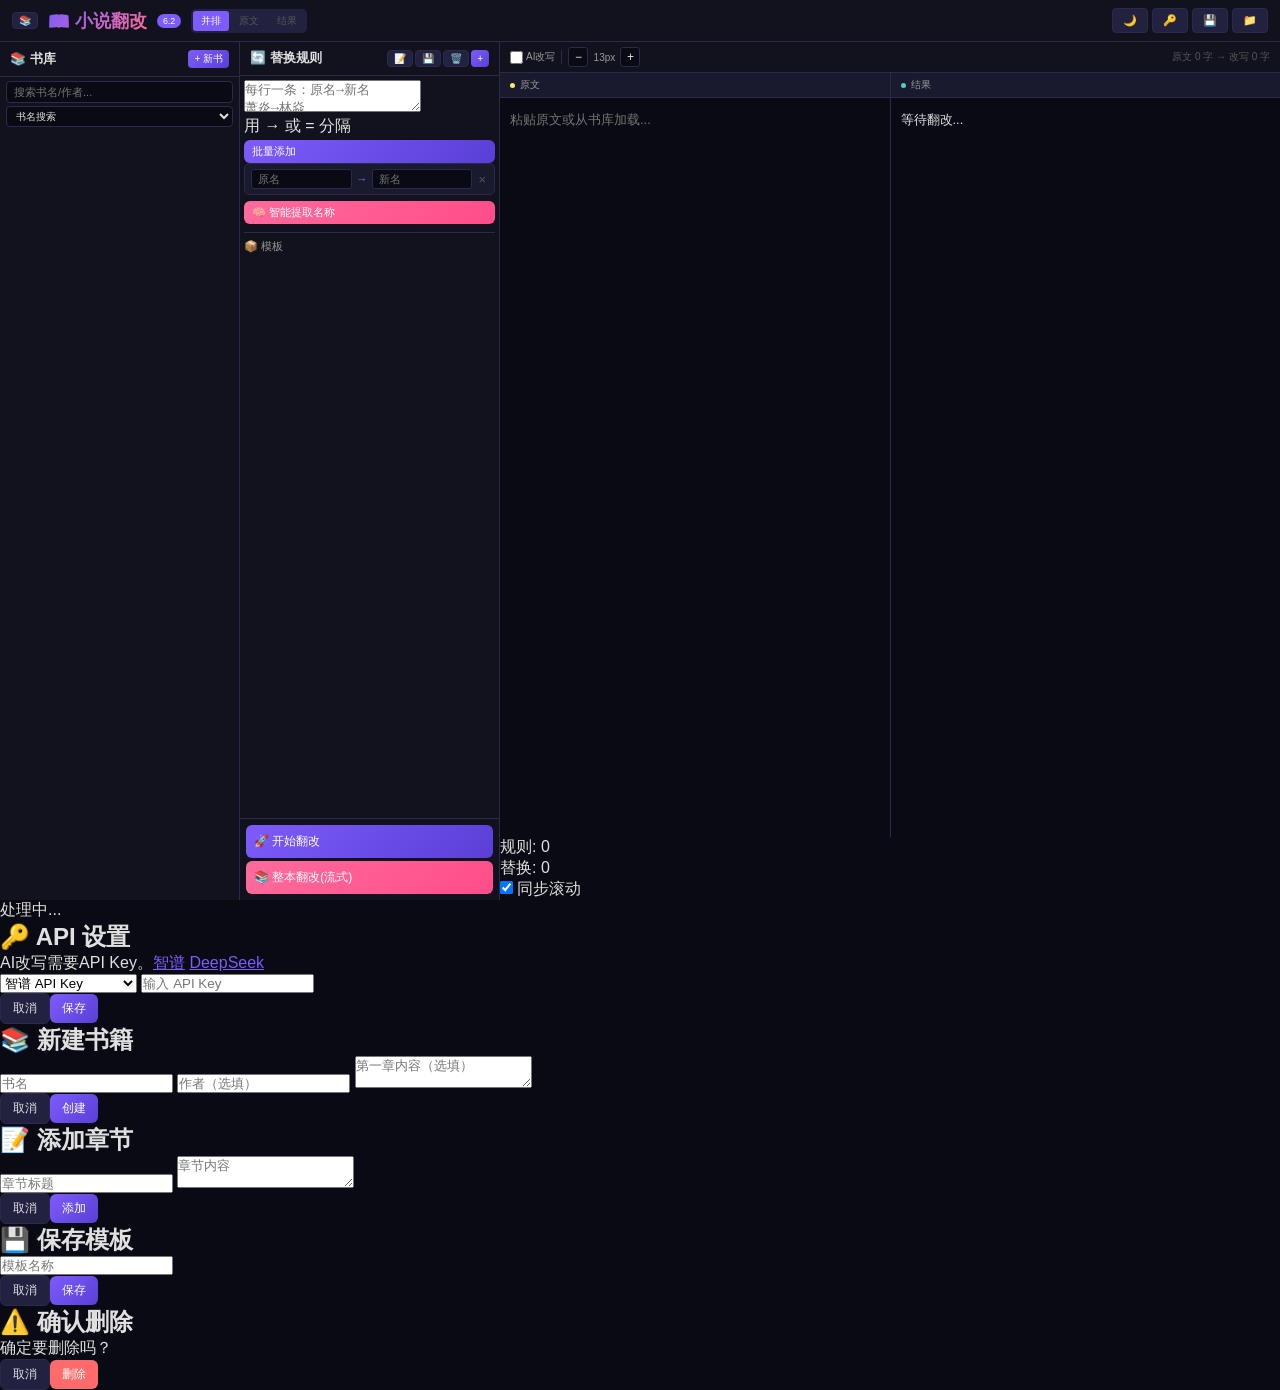
==== static/index.html @ 4bc94f91 "Update static/index.html v6.2.2" ====
<!DOCTYPE html>
<html lang="zh-CN">
<head>
<meta charset="UTF-8">
<meta name="viewport" content="width=device-width, initial-scale=1.0">
<meta name="theme-color" content="#0a0a14">
<meta name="description" content="小说翻改工具：AI驱动的小说文本改写平台，支持名称批量替换、句式改写、智能提取专有名词、对照预览，书库管理。">
<meta name="keywords" content="小说翻改,AI改写,文本改写,名称替换,句式改写,书库管理">
<meta property="og:title" content="小说翻改工具">
<meta property="og:description" content="AI驱动的小说文本改写平台，支持名称替换、句式改写、对照预览">
<meta property="og:image" content="https://novel-rewriter.onrender.com/static/og-image.png">
<link rel="icon" href="data:image/svg+xml,<svg xmlns='http://www.w3.org/2000/svg' viewBox='0 0 100 100'><text y='.9em' font-size='90'>📖</text></svg>">
<title>小说翻改工具 v6.2.2</title>
<link rel="manifest" href="/static/manifest.json">
<link rel="stylesheet" href="/static/css/style.css">
</head>
<body>
<div class="app">
  <div class="topbar">
    <button class="btn btn-g btn-xs" data-action="togglePanel" data-args="'panelL'" title="书库">📚</button>
    <h1>📖 小说翻改</h1><span class="ver" id="verBadge">...</span>
    <div class="view-modes">
      <button class="vm on" data-action="setViewMode" data-args="'both'" id="vmBoth">并排</button>
      <button class="vm" data-action="setViewMode" data-args="'orig'" id="vmOrig">原文</button>
      <button class="vm" data-action="setViewMode" data-args="'result'" id="vmResult">结果</button>
    </div>
    <div class="topbar-right">
      <button class="btn btn-g btn-xs" data-action="toggleTheme" id="themeBtn" title="主题">🌙</button>
      <button class="btn btn-g btn-xs" data-action="showModal" data-args="'apiModal'" title="API设置">🔑</button>
      <button class="btn btn-g btn-xs" data-action="downloadResult" title="下载">💾</button>
      <button class="btn btn-g btn-xs" data-action="importFile" title="导入文件">📁</button>
      <input type="file" id="fileInput" accept=".txt,.md,.text" style="display:none" onchange="handleFile(event)">
    </div>
  </div>

  <div class="main">
    <!-- 左栏 书库 -->
    <div class="panel-l" id="panelL">
      <div class="ph"><h2>📚 书库</h2><button class="btn btn-p btn-xs" data-action="showModal" data-args="'addBookModal'">+ 新书</button></div>
      <div class="book-search">
        <input id="bookSearch" placeholder="搜索书名/作者..." oninput="handleSearch()">
        <select id="searchScope" onchange="handleSearch()">
          <option value="title">书名搜索</option>
          <option value="content">内容搜索</option>
        </select>
      </div>
      <div class="pb" id="bookList"></div>
    </div>

    <!-- 中栏 规则 -->
    <div class="panel-m" id="panelM">
      <div class="ph">
        <h2>🔄 替换规则</h2>
        <div style="display:flex;gap:2px">
          <button class="btn btn-g btn-xs" data-action="toggleBatch" title="批量">📝</button>
          <button class="btn btn-g btn-xs" data-action="showModal" data-args="'saveTpModal'" title="模板">💾</button>
          <button class="btn btn-g btn-xs" data-action="clearRules" title="清空">🗑️</button>
          <button class="btn btn-p btn-xs" data-action="addRule">+</button>
        </div>
      </div>
      <div class="pb">
        <div class="batch-area" id="batchArea">
          <textarea id="batchInput" placeholder="每行一条：原名→新名&#10;萧炎→林焱&#10;药老→魂老"></textarea>
          <p>用 → 或 = 分隔</p>
          <button class="btn btn-p btn-sm" data-action="parseBatch" style="width:100%;margin-top:3px">批量添加</button>
        </div>
        <div id="rulesBox"></div>
        <div style="margin-top:6px">
          <button class="btn btn-a btn-sm" data-action="extractNames" style="width:100%">🧠 智能提取名称</button>
        </div>
        <div class="ep" id="extPanel">
          <h3>提取结果（点击添加）</h3>
          <div id="extResults"></div>
        </div>
        <div style="margin-top:8px;padding-top:6px;border-top:1px solid var(--bd)">
          <div style="font-size:.7em;color:var(--tx2);margin-bottom:3px">📦 模板</div>
          <div id="tpList"></div>
        </div>
      </div>
      <div style="padding:6px;border-top:1px solid var(--bd)">
        <button class="btn btn-p" data-action="doRewrite" id="rewriteBtn" style="width:100%;padding:8px;font-size:12px">🚀 开始翻改</button>
        <button class="btn btn-a" data-action="rewriteBookStream" id="rewriteBookBtn" style="width:100%;padding:8px;font-size:12px;margin-top:3px">📚 整本翻改(流式)</button>
        <div id="bookRewriteProgress" style="display:none;margin-top:4px">
          <div style="background:var(--sf2);border-radius:4px;overflow:hidden;height:16px;position:relative">
            <div id="brProgress" style="background:linear-gradient(90deg,var(--pm),var(--ac));height:100%;width:0;transition:width .3s"></div>
            <span id="brProgressText" style="position:absolute;inset:0;display:flex;align-items:center;justify-content:center;font-size:9px;color:#fff">0%</span>
          </div>
          <div id="brStatus" style="font-size:9px;color:var(--tx3);text-align:center;margin-top:2px"></div>
        </div>
      </div>
    </div>

    <!-- 右栏 编辑器 -->
    <div class="panel-r">
      <div class="toolbar">
        <label><input type="checkbox" id="useAi" onchange="toggleAi()"> AI改写</label>
        <div class="sep" id="aiSep" style="display:none"></div>
        <label id="aiPrvLbl" style="display:none">后端 <select id="aiProvider"><option value="zhipu">智谱</option><option value="deepseek">DeepSeek</option><option value="openai">OpenAI</option></select></label>
        <label id="aiLvLbl" style="display:none">强度 <select id="aiLv"><option value="light">轻微</option><option value="medium" selected>中等</option><option value="heavy">大幅</option></select></label>
        <div class="sep"></div>
        <div class="font-ctrl">
          <button class="font-btn" data-action="changeFontSize" data-args="-1" title="减小字体">−</button>
          <span id="fontSizeVal" style="font-size:10px;color:var(--tx2);min-width:28px;text-align:center">13px</span>
          <button class="font-btn" data-action="changeFontSize" data-args="1" title="增大字体">+</button>
        </div>
        <div class="counter">原文 <span id="cntO">0</span> 字 → 改写 <span id="cntR">0</span> 字</div>
      </div>
      <div class="cmp" id="cmpContainer">
        <div class="cmp-p" id="cmpOrig">
          <div class="cmp-h">
            <div class="dot" style="background:var(--wn)"></div>
            <span id="origTitle">原文</span>
            <button class="cmp-btn copy-btn" data-action="copyText" data-args="'origText'">📋 复制</button>
            <button class="cmp-btn save-ch-btn" id="saveChBtn" data-action="saveChapterContent" style="display:none;right:60px" title="保存到章节">💾 保存</button>
          </div>
          <div class="cmp-b" id="origScroll"><textarea class="ed" id="origText" placeholder="粘贴原文或从书库加载..." oninput="updateCnt();saveDraft()"></textarea></div>
        </div>
        <div class="cmp-p" id="cmpResult">
          <div class="cmp-h">
            <div class="dot" style="background:var(--ok)"></div>
            <span id="repInfo">结果</span>
            <button class="cmp-btn apply-btn ok" id="applyBtn" data-action="applyResultToChapter" style="display:none" title="应用到章节">✅ 应用</button>
            <button class="cmp-btn copy-btn" data-action="copyResult">📋 复制</button>
          </div>
          <div class="cmp-b" id="resultScroll"><div class="result" id="resultText">等待翻改...</div></div>
        </div>
      </div>
      <div class="sbar">
        <div>规则: <span class="v" id="sRules">0</span></div>
        <div>替换: <span class="v" id="sReps">0</span></div>
        <div id="sAi" style="display:none">AI: <span class="v">开启</span></div>
        <label style="margin-left:auto"><input type="checkbox" id="syncScrollCb" checked onchange="toggleSyncScroll()"> 同步滚动</label>
      </div>
    </div>
  </div>
</div>

<!-- Loading -->
<div class="ld-bg" id="ldBg"><div class="spin"></div><div class="ld-text" id="ldText">处理中...</div></div>

<!-- API Key -->
<div class="modal-bg" id="apiModal">
  <div class="modal">
    <h2>🔑 API 设置</h2>
    <p>AI改写需要API Key。<a href="https://open.bigmodel.cn" target="_blank" style="color:var(--pm)">智谱</a> <a href="https://platform.deepseek.com" target="_blank" style="color:var(--pm)">DeepSeek</a></p>
    <select id="apiKeyProvider" onchange="loadApiKey()">
      <option value="zhipu">智谱 API Key</option>
      <option value="deepseek">DeepSeek API Key</option>
      <option value="openai">OpenAI API Key</option>
    </select>
    <input type="text" id="apiKeyIn" placeholder="输入 API Key">
    <div class="modal-act"><button class="btn btn-g" data-action="hideModal" data-args="'apiModal'">取消</button><button class="btn btn-p" data-action="saveApiKey">保存</button></div>
  </div>
</div>

<!-- 新建书籍 -->
<div class="modal-bg" id="addBookModal">
  <div class="modal">
    <h2>📚 新建书籍</h2>
    <input type="text" id="newBookTitle" placeholder="书名">
    <input type="text" id="newBookAuthor" placeholder="作者（选填）">
    <textarea id="newBookContent" placeholder="第一章内容（选填）"></textarea>
    <div class="modal-act"><button class="btn btn-g" data-action="hideModal" data-args="'addBookModal'">取消</button><button class="btn btn-p" data-action="createBook">创建</button></div>
  </div>
</div>

<!-- 添加章节 -->
<div class="modal-bg" id="addChModal">
  <div class="modal">
    <h2>📝 添加章节</h2>
    <input type="text" id="newChTitle" placeholder="章节标题">
    <textarea id="newChContent" placeholder="章节内容"></textarea>
    <div class="modal-act"><button class="btn btn-g" data-action="hideModal" data-args="'addChModal'">取消</button><button class="btn btn-p" data-action="addChapter">添加</button></div>
  </div>
</div>

<!-- 保存模板 -->
<div class="modal-bg" id="saveTpModal">
  <div class="modal">
    <h2>💾 保存模板</h2>
    <input type="text" id="tpName" placeholder="模板名称">
    <div class="modal-act"><button class="btn btn-g" data-action="hideModal" data-args="'saveTpModal'">取消</button><button class="btn btn-p" data-action="saveTemplate">保存</button></div>
  </div>
</div>

<!-- 确认删除 -->
<div class="modal-bg" id="confirmModal">
  <div class="modal">
    <h2>⚠️ 确认删除</h2>
    <p id="confirmText">确定要删除吗？</p>
    <div class="modal-act"><button class="btn btn-g" data-action="hideModal" data-args="'confirmModal'">取消</button><button class="btn btn-d" id="confirmBtn">删除</button></div>
  </div>
</div>

<!-- Toast -->
<div class="toast" id="toast"></div>

<script src="/static/js/app.js"></script>
</body>
</html>
---- static/css/style.css ----
/* Novel Rewriter v6.2 - Dark Theme */
*{margin:0;padding:0;box-sizing:border-box}
:root{
  --bg:#0a0a14;--sf:#12121e;--sf2:#1a1a2e;--sf3:#222240;--bd:#2a2a4a;
  --tx:#e0e0e0;--tx2:#999;--tx3:#555;
  --pm:#7c5cfc;--pm2:#5a3fd6;--pmbg:rgba(124,92,252,.1);
  --ac:#ff6b9d;--ok:#4ecdc4;--wn:#ffe66d;--dg:#ff6b6b}
.light{
  --bg:#f5f5fa;--sf:#fff;--sf2:#f0f0f5;--sf3:#e5e5ef;--bd:#d0d0da;
  --tx:#1a1a2e;--tx2:#666;--tx3:#999}
body{font-family:'Microsoft YaHei','PingFang SC',sans-serif;background:var(--bg);color:var(--tx);height:100vh;overflow:hidden;transition:background .3s,color .3s}
.app{display:flex;flex-direction:column;height:100vh}

/* 顶栏 */
.topbar{background:var(--sf);border-bottom:1px solid var(--bd);padding:8px 12px;display:flex;align-items:center;gap:10px;flex-shrink:0}
.topbar h1{font-size:1.1em;background:linear-gradient(135deg,var(--pm),var(--ac));-webkit-background-clip:text;-webkit-text-fill-color:transparent}
.topbar .ver{font-size:.55em;padding:2px 6px;background:var(--pm);border-radius:10px;color:#fff}
.topbar-right{margin-left:auto;display:flex;gap:4px;align-items:center}
.topbar-right .btn{padding:5px 10px;font-size:11px}

/* 对比模式切换 */
.view-modes{display:flex;gap:2px;background:var(--sf3);border-radius:5px;padding:2px}
.view-modes .vm{padding:3px 8px;border:none;background:none;color:var(--tx3);font-size:10px;cursor:pointer;border-radius:3px;transition:all .15s}
.view-modes .vm.on{background:var(--pm);color:#fff}

/* 通用按钮 */
.btn{padding:6px 12px;border:none;border-radius:6px;font-size:12px;cursor:pointer;transition:all .15s;font-weight:500;display:inline-flex;align-items:center;gap:4px;white-space:nowrap}
.btn:active{transform:scale(.97)}
.btn-p{background:linear-gradient(135deg,var(--pm),var(--pm2));color:#fff}
.btn-p:hover{box-shadow:0 3px 10px rgba(124,92,252,.4)}
.btn-g{background:var(--sf3);color:var(--tx);border:1px solid var(--bd)}
.btn-g:hover{background:var(--bd)}
.btn-a{background:linear-gradient(135deg,var(--ac),#ff4d8a);color:#fff}
.btn-ok{background:var(--ok);color:var(--bg)}
.btn-d{background:var(--dg);color:#fff}
.btn-sm{padding:4px 8px;font-size:11px}
.btn-xs{padding:2px 6px;font-size:10px;border-radius:4px}
.btn:disabled{opacity:.4;cursor:not-allowed;transform:none!important}

/* 三栏 */
.main{flex:1;display:flex;overflow:hidden}

/* 左栏 书库 */
.panel-l{width:240px;background:var(--sf);border-right:1px solid var(--bd);display:flex;flex-direction:column;flex-shrink:0;transition:width .3s}
.panel-l.hide{width:0;overflow:hidden;border:none}
.ph{padding:8px 10px;border-bottom:1px solid var(--bd);display:flex;align-items:center;justify-content:space-between}
.ph h2{font-size:.8em}
.pb{flex:1;overflow-y:auto;padding:4px}

.book-search{padding:4px 6px}
.book-search input{width:100%;background:var(--bg);border:1px solid var(--bd);border-radius:4px;padding:4px 7px;color:var(--tx);font-size:11px}
.book-search input:focus{outline:none;border-color:var(--pm)}
.book-search select{width:100%;background:var(--bg);border:1px solid var(--bd);border-radius:4px;padding:3px 5px;color:var(--tx);font-size:10px;margin-top:3px}

.bk{padding:6px 8px;border-radius:5px;cursor:pointer;margin-bottom:1px;transition:background .12s;display:flex;align-items:center;gap:6px}
.bk:hover{background:var(--sf3)}
.bk.on{background:var(--pmbg);border-left:3px solid var(--pm)}
.bk .bi{font-size:1em}
.bk .bn{flex:1;min-width:0;font-size:11px;font-weight:500;white-space:nowrap;overflow:hidden;text-overflow:ellipsis}
.bk .bm{font-size:9px;color:var(--tx3)}
.bk .bx{opacity:0;color:var(--tx3);cursor:pointer;font-size:13px;padding:0 3px;flex-shrink:0}
.bk:hover .bx{opacity:1}
.bk .bx:hover{color:var(--dg)}

.ch{padding:4px 8px 4px 32px;border-radius:3px;cursor:pointer;font-size:10px;color:var(--tx2);transition:all .12s;margin-bottom:1px;display:flex;align-items:center;justify-content:space-between}
.ch:hover{background:var(--sf3);color:var(--tx)}
.ch.on{color:var(--pm);background:var(--pmbg)}
.ch.editing{color:var(--wn);background:rgba(255,230,109,.15);border-left:3px solid var(--wn)}
.ch .ch-t{flex:1;overflow:hidden;text-overflow:ellipsis;white-space:nowrap}
.ch .ch-x{opacity:0;color:var(--dg);font-size:12px;margin-left:4px;cursor:pointer}
.ch:hover .ch-x{opacity:1}

/* 拖拽 */
.ch[draggable=true]{cursor:grab}
.ch.dragging{opacity:.4;background:var(--sf3)}
.ch.drag-over{background:var(--pmbg);border-top:2px solid var(--pm)}
.ch.drag-over::before{content:'';position:absolute;top:-2px;left:0;right:0;height:2px;background:var(--pm)}

.ch-add{padding:4px 8px 4px 32px;border-radius:3px;cursor:pointer;font-size:10px;color:var(--pm);text-align:center}

/* 中栏 规则 */
.panel-m{width:260px;background:var(--sf);border-right:1px solid var(--bd);display:flex;flex-direction:column;flex-shrink:0}

.rc{background:var(--sf2);border:1px solid var(--bd);border-radius:5px;padding:5px 6px;margin-bottom:4px;display:flex;align-items:center;gap:4px}
.rc:hover{border-color:var(--pm)}
.rc .ar{color:var(--pm);font-weight:bold;font-size:12px}
.rc input{flex:1;background:var(--bg);border:1px solid var(--bd);border-radius:3px;padding:3px 6px;color:var(--tx);font-size:11px;min-width:0}
.rc input:focus{outline:none;border-color:var(--pm)}
.rc .dx{background:none;border:none;color:var(--tx3);cursor:pointer;font-size:13px;padding:0 2px}
.rc .dx:hover{color:var(--dg)}

.tag{display:inline-block;padding:1px 4px;border-radius:3px;font-size:8px;font-weight:bold;margin-right:2px}
.tag-p{background:rgba(78,205,196,.15);color:var(--ok)}
.tag-l{background:rgba(255,230,109,.15);color:var(--wn)}
.tag-o{background:rgba(124,92,252,.15);color:var(--pm)}
.tag-i{background:rgba(255,107,157,.15);color:var(--ac)}

.ep{background:var(--sf2);border:1px solid var(--bd);border-radius:6px;padding:8px;margin-top:6px;display:none}
.ep.show{display:block}
.ep h3{font-size:.7em;color:var(--tx2);margin-bottom:5px}
.nc{display:inline-block;padding:2px 7px;border-radius:10px;font-size:10px;margin:2px;cursor:pointer;transition:all .12s;border:1px solid var(--bd);background:var(--bg)}
.nc:hover{border-color:var(--pm);background:var(--pmbg)}
.nc.sel{border-color:var(--pm);background:rgba(124,92,252,.25)}

.tp-item{padding:4px 6px;border-radius:3px;cursor:pointer;font-size:10px;color:var(--tx2);display:flex;align-items:center;justify-content:space-between;margin-bottom:1px}
.tp-item:hover{background:var(--sf3);color:var(--tx)}

/* 右栏 编辑器 */
.panel-r{flex:1;display:flex;flex-direction:column;overflow:hidden}

.toolbar{background:var(--sf);border-bottom:1px solid var(--bd);padding:5px 10px;display:flex;align-items:center;gap:6px;flex-shrink:0;flex-wrap:wrap}
.toolbar .sep{width:1px;height:14px;background:var(--bd)}
.toolbar label{font-size:10px;color:var(--tx2);display:flex;align-items:center;gap:3px;cursor:pointer}
.toolbar select{background:var(--bg);border:1px solid var(--bd);border-radius:3px;padding:2px 5px;color:var(--tx);font-size:10px}
.toolbar select:focus{outline:none;border-color:var(--pm)}
.toolbar input[type=checkbox]{accent-color:var(--pm)}
.toolbar .counter{margin-left:auto;font-size:10px;color:var(--tx3)}
.toolbar .font-ctrl{display:flex;align-items:center;gap:2px}
.toolbar .font-btn{width:20px;height:20px;border:1px solid var(--bd);background:var(--bg);border-radius:3px;cursor:pointer;color:var(--tx);font-size:12px;display:flex;align-items:center;justify-content:center}
.toolbar .font-btn:hover{background:var(--sf3)}

.cmp{flex:1;display:flex;overflow:hidden}
.cmp-p{flex:1;display:flex;flex-direction:column;overflow:hidden;position:relative}
.cmp-p+.cmp-p{border-left:1px solid var(--bd)}
.cmp-h{padding:5px 10px;background:var(--sf2);border-bottom:1px solid var(--bd);font-size:10px;color:var(--tx2);display:flex;align-items:center;gap:5px;position:relative}
.cmp-h .dot{width:5px;height:5px;border-radius:50%}
.cmp-b{flex:1;overflow-y:auto;padding:10px}
textarea.ed{width:100%;height:100%;background:var(--bg);border:none;color:var(--tx);font-size:13px;line-height:1.9;resize:none;font-family:inherit;transition:font-size .2s}
textarea.ed:focus{outline:none}
.result{font-size:13px;line-height:1.9;white-space:pre-wrap;word-break:break-all;transition:font-size .2s}
.diff-new{background:rgba(78,205,196,.2);color:var(--ok);border-radius:2px;padding:0 1px}

.cmp-btn{position:absolute;top:4px;padding:2px 6px;background:var(--sf3);border:1px solid var(--bd);border-radius:4px;color:var(--tx2);font-size:9px;cursor:pointer;opacity:0;transition:opacity .2s;z-index:2}
.cmp-h:hover .cmp-btn{opacity:1}
.cmp-btn:hover{background:var(--pm);color:#fff;border-color:var(--pm)}
.cmp-btn.ok:hover{background:var(--ok);border-color:var(--ok)}
.cmp-btn.wn:hover{background:var(--wn);border-color:var(--wn);color:var(--bg)}
.copy-btn{right:6px}
.save-ch-btn{right:60px}
.apply-btn{right:6px}

/* 搜索高亮 */
.search-hl{background:rgba(255,230,109,.4);color:var(--wn);border-radius:2px;padding:0 2px;font-weight:bold}

/* 移动端适配 */
@media (max-width:900px){
  .panel-l{width:200px}
  .panel-m{width:220px}
}
@media (max-width:700px){
  .main{flex-direction:column}
  .panel-l,.panel-m{width:100%;border-right:none;border-bottom:1px solid var(--bd);max-height:35vh}
  .panel-l.hide,.panel-m.hide{max-height:0;border:none}
  .cmp{flex-direction:column}
  .cmp-p{flex:1;min-height:0}
  .cmp-p+.cmp-p{border-left:none;border-top:1px solid var(--bd)}
}

::-webkit-scrollbar{width:4px}
::-webkit-scrollbar-track{background:transparent}
::-webkit-scrollbar-thumb{background:var(--bd);border-radius:2px}
::-webkit-scrollbar-thumb:hover{background:var(--tx3)}
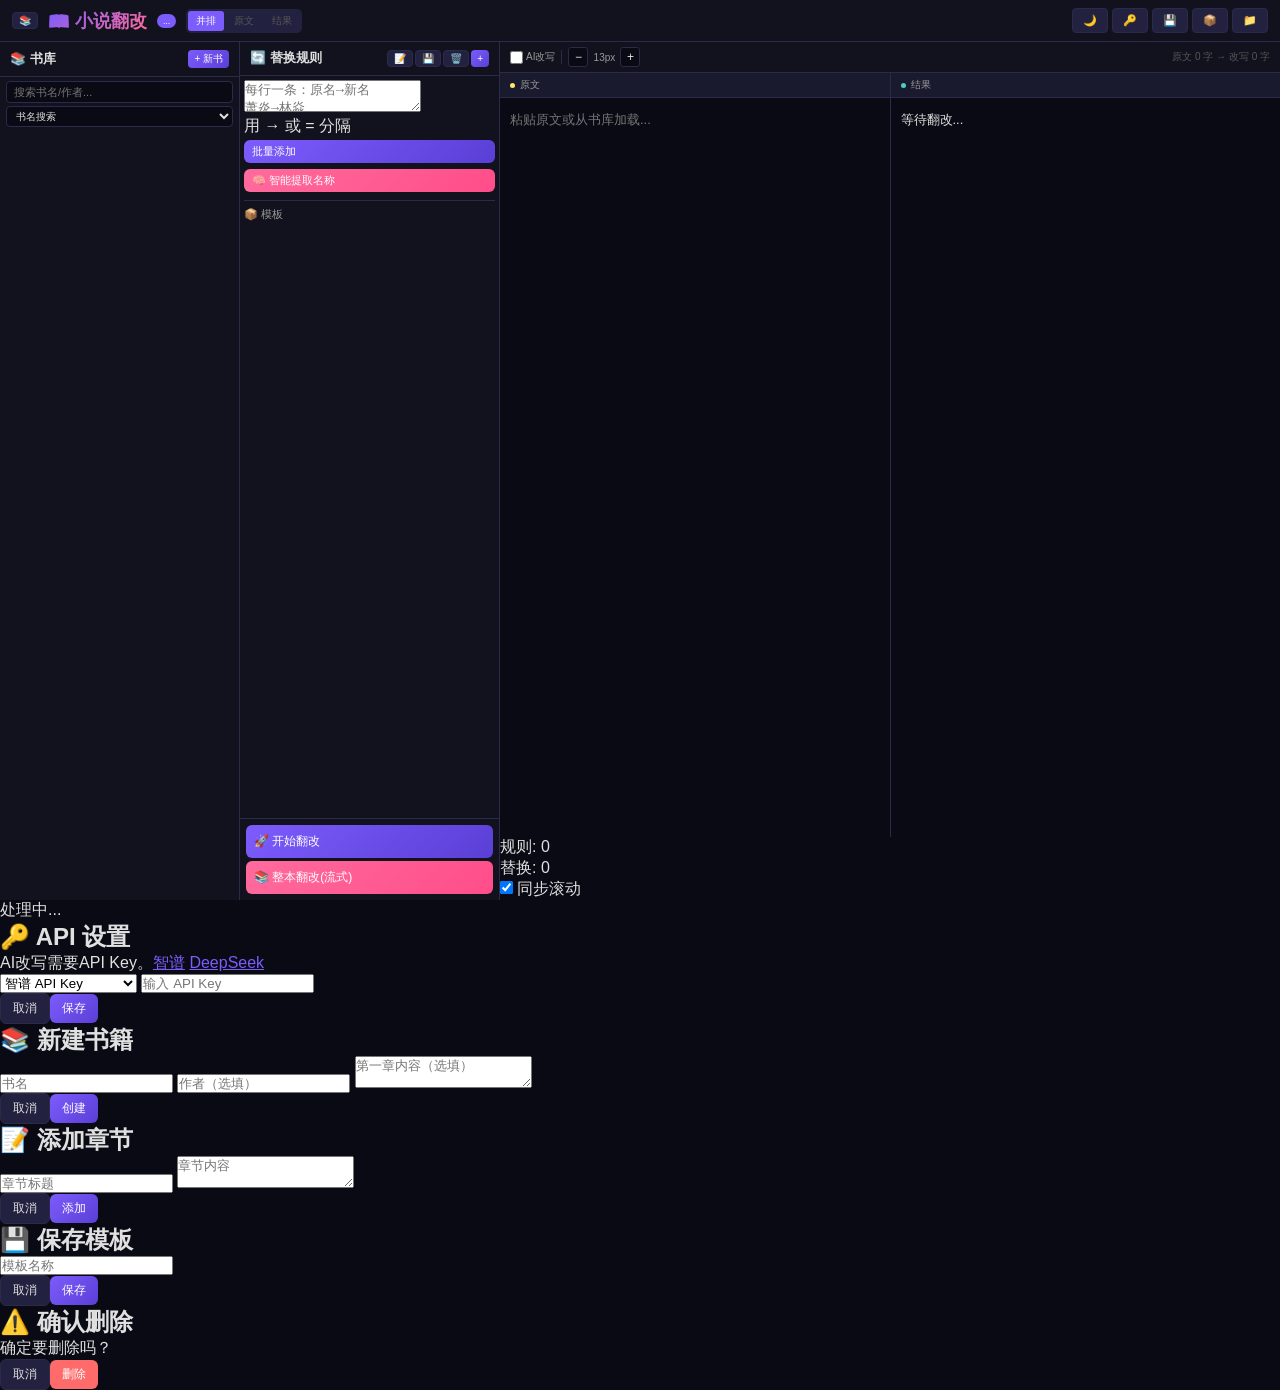
==== commit 0b8e863b: "v7.0.0: static/index.html" ====
--- a/static/index.html
+++ b/static/index.html
@@ -10,7 +10,7 @@
 <meta property="og:description" content="AI驱动的小说文本改写平台，支持名称替换、句式改写、对照预览">
 <meta property="og:image" content="https://novel-rewriter.onrender.com/static/og-image.png">
 <link rel="icon" href="data:image/svg+xml,<svg xmlns='http://www.w3.org/2000/svg' viewBox='0 0 100 100'><text y='.9em' font-size='90'>📖</text></svg>">
-<title>小说翻改工具 v6.2.2</title>
+<title>小说翻改工具 v7.0.0</title>
 <link rel="manifest" href="/static/manifest.json">
 <link rel="stylesheet" href="/static/css/style.css">
 </head>
@@ -27,7 +27,8 @@
     <div class="topbar-right">
       <button class="btn btn-g btn-xs" data-action="toggleTheme" id="themeBtn" title="主题">🌙</button>
       <button class="btn btn-g btn-xs" data-action="showModal" data-args="'apiModal'" title="API设置">🔑</button>
-      <button class="btn btn-g btn-xs" data-action="downloadResult" title="下载">💾</button>
+      <button class="btn btn-g btn-xs" data-action="downloadResult" title="下载TXT">💾</button>
+      <button class="btn btn-g btn-xs" data-action="downloadResultJson" title="下载JSON">📦</button>
       <button class="btn btn-g btn-xs" data-action="importFile" title="导入文件">📁</button>
       <input type="file" id="fileInput" accept=".txt,.md,.text" style="display:none" onchange="handleFile(event)">
     </div>
--- a/static/css/style.css
+++ b/static/css/style.css
@@ -159,4 +159,13 @@
 ::-webkit-scrollbar{width:4px}
 ::-webkit-scrollbar-track{background:transparent}
 ::-webkit-scrollbar-thumb{background:var(--bd);border-radius:2px}
-::-webkit-scrollbar-thumb:hover{background:var(--tx3)}+::-webkit-scrollbar-thumb:hover{background:var(--tx3)}
+
+/* 无障碍：减少动画 */
+@media (prefers-reduced-motion: reduce) {
+  *, *::before, *::after {
+    animation-duration: 0.01ms !important;
+    transition-duration: 0.01ms !important;
+    scroll-behavior: auto !important;
+  }
+}
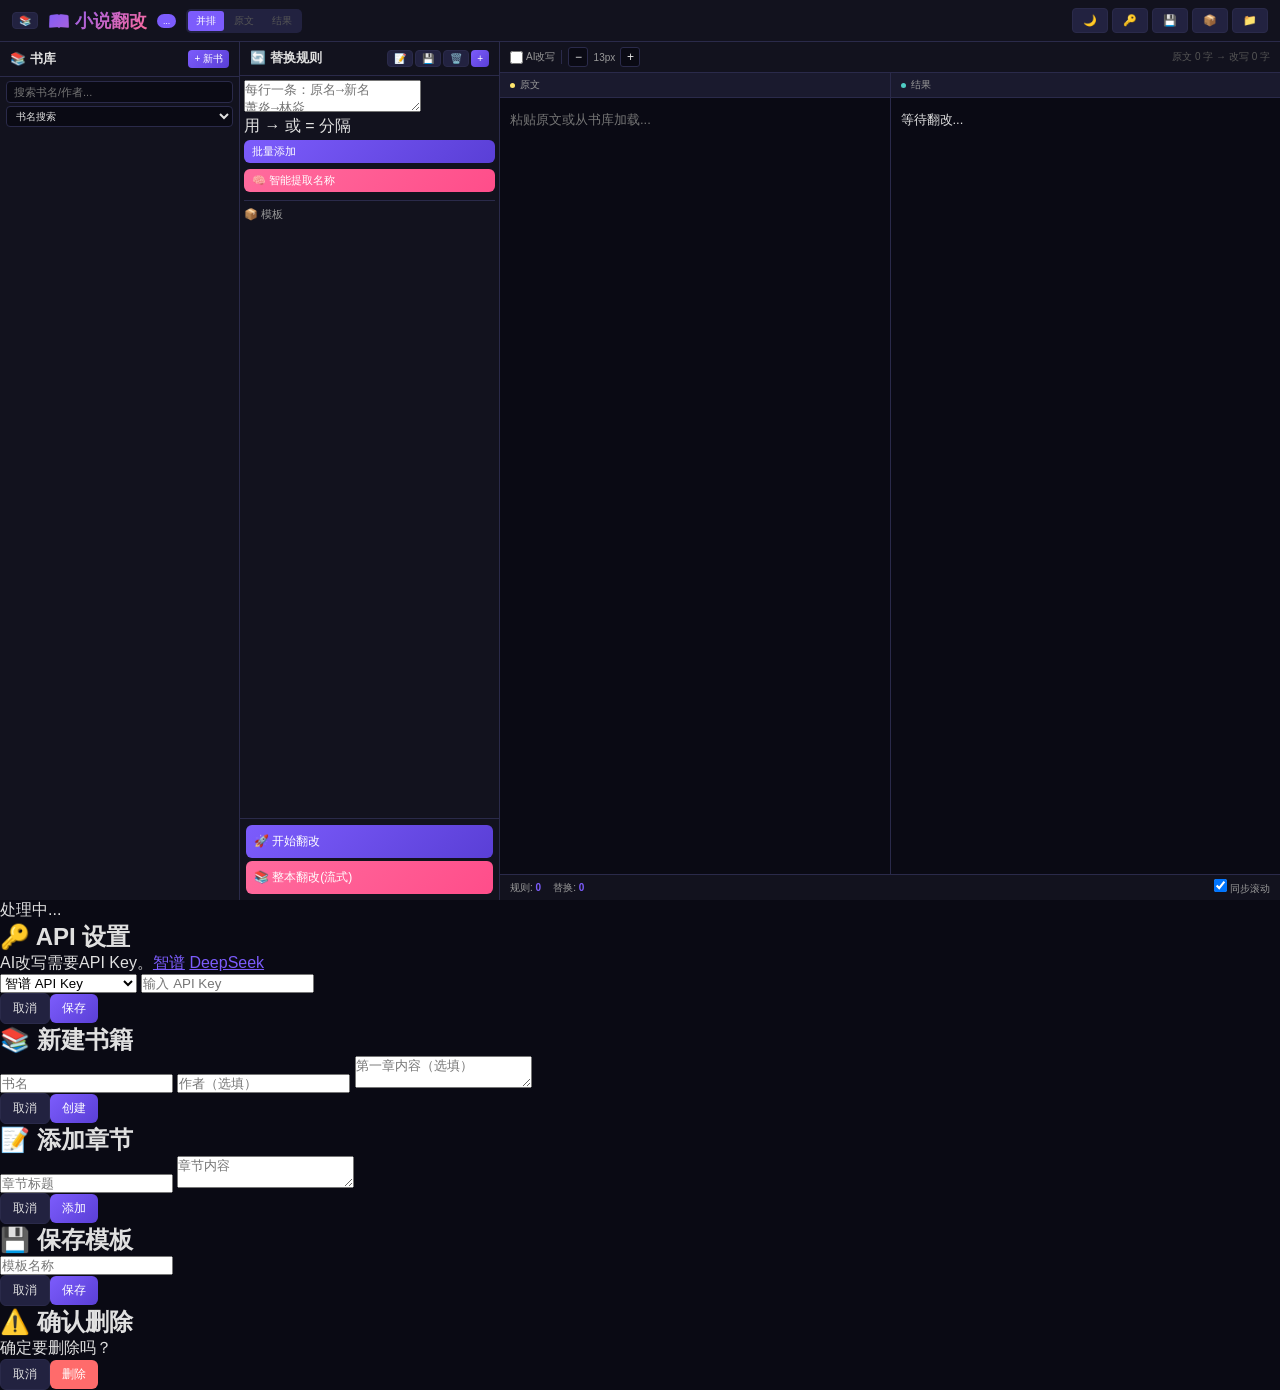
==== commit 7b154e90: "feat: UX?? - ???+???+????+????" ====
--- a/static/index.html
+++ b/static/index.html
@@ -10,11 +10,15 @@
 <meta property="og:description" content="AI驱动的小说文本改写平台，支持名称替换、句式改写、对照预览">
 <meta property="og:image" content="https://novel-rewriter.onrender.com/static/og-image.png">
 <link rel="icon" href="data:image/svg+xml,<svg xmlns='http://www.w3.org/2000/svg' viewBox='0 0 100 100'><text y='.9em' font-size='90'>📖</text></svg>">
-<title>小说翻改工具 v7.0.0</title>
+<title>小说翻改工具 v7.1.0</title>
 <link rel="manifest" href="/static/manifest.json">
 <link rel="stylesheet" href="/static/css/style.css">
 </head>
 <body>
+<!-- 阅读进度条 -->
+<div class="reading-progress" id="readingProgress"></div>
+<!-- 回到顶部按钮 -->
+<button class="back-to-top" id="backToTop" title="回到顶部">⬆</button>
 <div class="app">
   <div class="topbar">
     <button class="btn btn-g btn-xs" data-action="togglePanel" data-args="'panelL'" title="书库">📚</button>
@@ -197,5 +201,81 @@
 <div class="toast" id="toast"></div>
 
 <script src="/static/js/app.js"></script>
+<script>
+// ===== 阅读进度条 =====
+(function(){
+  const bar = document.getElementById('readingProgress');
+  function updateProgress(){
+    // 主要滚动区域是 cmp-b 和 pb，取最大滚动比例
+    const scrollEls = document.querySelectorAll('.cmp-b, .pb');
+    let maxRatio = 0;
+    scrollEls.forEach(el => {
+      const ratio = el.scrollTop / (el.scrollHeight - el.clientHeight || 1);
+      if (ratio > maxRatio) maxRatio = ratio;
+    });
+    bar.style.width = (maxRatio * 100) + '%';
+  }
+  // 监听所有可滚动区域
+  document.addEventListener('scroll', updateProgress, true);
+  // 初始化
+  updateProgress();
+})();
+
+// ===== 回到顶部按钮 =====
+(function(){
+  const btn = document.getElementById('backToTop');
+  function checkScroll(){
+    // 检查所有可滚动区域是否有超过400px的
+    const scrollEls = document.querySelectorAll('.cmp-b, .pb');
+    let shouldShow = false;
+    scrollEls.forEach(el => {
+      if (el.scrollTop > 400) shouldShow = true;
+    });
+    btn.classList.toggle('show', shouldShow);
+  }
+  document.addEventListener('scroll', checkScroll, true);
+  btn.addEventListener('click', function(){
+    document.querySelectorAll('.cmp-b, .pb').forEach(el => {
+      el.scrollTo({ top: 0, behavior: 'smooth' });
+    });
+  });
+})();
+
+// ===== 骨架屏 =====
+// 书库骨架
+function showBookSkeleton(){
+  const el = document.getElementById('bookList');
+  let html = '';
+  for (let i = 0; i < 5; i++) {
+    html += '<div class="skeleton skel-book"><div class="skel-book-inner">'
+      + '<div class="skeleton skel-book-icon"></div>'
+      + '<div class="skel-book-text"><div class="skeleton skel-book-title"></div><div class="skeleton skel-book-meta"></div></div>'
+      + '</div></div>';
+  }
+  el.innerHTML = html;
+}
+// 章节内容骨架
+function showChapterSkeleton(){
+  const el = document.getElementById('resultText');
+  let html = '<div class="skel-chapter-container">';
+  for (let i = 0; i < 3; i++) {
+    html += '<div class="skeleton skel-para"></div>';
+  }
+  html += '</div>';
+  el.innerHTML = html;
+}
+
+// ===== 拦截加载函数，注入骨架屏 =====
+const _origLoadBooks = loadBooks;
+loadBooks = async function(){
+  showBookSkeleton();
+  return _origLoadBooks.apply(this, arguments);
+};
+const _origLoadChapterById = loadChapterById;
+loadChapterById = function(){
+  showChapterSkeleton();
+  return _origLoadChapterById.apply(this, arguments);
+};
+</script>
 </body>
 </html>
--- a/static/css/style.css
+++ b/static/css/style.css
@@ -5,9 +5,7 @@
   --tx:#e0e0e0;--tx2:#999;--tx3:#555;
   --pm:#7c5cfc;--pm2:#5a3fd6;--pmbg:rgba(124,92,252,.1);
   --ac:#ff6b9d;--ok:#4ecdc4;--wn:#ffe66d;--dg:#ff6b6b}
-.light{
-  --bg:#f5f5fa;--sf:#fff;--sf2:#f0f0f5;--sf3:#e5e5ef;--bd:#d0d0da;
-  --tx:#1a1a2e;--tx2:#666;--tx3:#999}
+/* .light vars moved to section 4 (dark mode enhancement) */
 body{font-family:'Microsoft YaHei','PingFang SC',sans-serif;background:var(--bg);color:var(--tx);height:100vh;overflow:hidden;transition:background .3s,color .3s}
 .app{display:flex;flex-direction:column;height:100vh}
 
@@ -161,6 +159,147 @@
 ::-webkit-scrollbar-thumb{background:var(--bd);border-radius:2px}
 ::-webkit-scrollbar-thumb:hover{background:var(--tx3)}
 
+/* 状态栏 */
+.sbar{background:var(--sf);border-top:1px solid var(--bd);padding:4px 10px;display:flex;align-items:center;gap:12px;font-size:10px;color:var(--tx2);flex-shrink:0}
+.sbar .v{color:var(--pm);font-weight:600}
+
+/* ===== 1. 阅读进度条 ===== */
+.reading-progress{
+  position:fixed;top:0;left:0;width:0;height:2px;
+  background:linear-gradient(90deg,#6c5ce7,#a29bfe,#7c5cfc);
+  z-index:200;transition:width .1s linear;
+  box-shadow:0 0 6px rgba(108,92,231,.5);
+}
+.light .reading-progress{
+  box-shadow:0 0 4px rgba(108,92,231,.3);
+}
+
+/* ===== 2. 回到顶部按钮 ===== */
+.back-to-top{
+  position:fixed;right:16px;bottom:20px;
+  width:40px;height:40px;border-radius:50%;
+  border:none;cursor:pointer;z-index:190;
+  background:var(--sf3);color:var(--tx2);
+  box-shadow:0 2px 10px rgba(0,0,0,.3);
+  display:flex;align-items:center;justify-content:center;
+  font-size:18px;opacity:0;visibility:hidden;
+  transition:opacity .25s,visibility .25s,background .2s,transform .2s;
+}
+.back-to-top.show{opacity:1;visibility:visible}
+.back-to-top:hover{
+  background:var(--pm);color:#fff;transform:translateY(-2px);
+  box-shadow:0 4px 14px rgba(124,92,252,.4);
+}
+.light .back-to-top{
+  background:#fff;color:#555;
+  box-shadow:0 2px 10px rgba(0,0,0,.12);
+}
+.light .back-to-top:hover{
+  background:var(--pm);color:#fff;
+}
+
+/* ===== 3. 骨架屏 ===== */
+@keyframes shimmer{
+  0%{background-position:-400px 0}
+  100%{background-position:400px 0}
+}
+.skeleton{
+  background:linear-gradient(90deg,var(--sf2) 25%,var(--sf3) 37%,var(--sf2) 63%);
+  background-size:800px 100%;
+  animation:shimmer 1.6s ease-in-out infinite;
+  border-radius:4px;
+}
+.light .skeleton{
+  background:linear-gradient(90deg,#eee 25%,#f5f5f5 37%,#eee 63%);
+  background-size:800px 100%;
+}
+/* 书库骨架行 */
+.skel-book{
+  height:42px;margin-bottom:2px;border-radius:5px;
+}
+.skel-book-inner{
+  display:flex;align-items:center;gap:8px;padding:8px;
+}
+.skel-book-icon{width:16px;height:16px;border-radius:3px;flex-shrink:0}
+.skel-book-text{flex:1}
+.skel-book-title{height:12px;width:60%;margin-bottom:6px;border-radius:3px}
+.skel-book-meta{height:8px;width:40%;border-radius:3px}
+/* 章节内容骨架段落 */
+.skel-para{
+  height:16px;margin-bottom:12px;border-radius:3px;
+}
+.skel-para:nth-child(1){width:92%}
+.skel-para:nth-child(2){width:78%}
+.skel-para:nth-child(3){width:85%}
+.skel-chapter-container{
+  padding:10px;
+}
+
+/* ===== 4. 暗色模式增强 ===== */
+.light{
+  --bg:#f5f5fa;
+  --sf:#ffffff;
+  --sf2:#f0f0f5;
+  --sf3:#e5e5ef;
+  --bd:#d0d0da;
+  --tx:#1a1a2e;
+  --tx2:#666;
+  --tx3:#999;
+}
+.light .topbar{
+  background:#fff;
+  box-shadow:0 1px 4px rgba(0,0,0,.06);
+}
+.light .toolbar{
+  background:#fff;
+  border-bottom-color:#e0e0e8;
+}
+.light .cmp-h{
+  background:#f7f7fc;
+  border-bottom-color:#e0e0e8;
+}
+.light textarea.ed{
+  background:#fafafe;
+}
+.light .panel-l,
+.light .panel-m{
+  background:#fff;
+  border-color:#e0e0e8;
+}
+.light .rc{
+  background:#f7f7fc;
+  border-color:#ddd;
+}
+.light .rc:hover{border-color:var(--pm)}
+.light .rc input{
+  background:#fff;border-color:#ddd;
+}
+.light .ep{
+  background:#f7f7fc;border-color:#ddd;
+}
+.light .nc{
+  background:#fff;border-color:#ddd;
+}
+.light .bk:hover{background:#f0f0f5}
+.light .ch:hover{background:#f0f0f5}
+.light .sbar{
+  background:#fff;border-top-color:#e0e0e8;
+}
+.light .modal{
+  background:#fff;box-shadow:0 8px 32px rgba(0,0,0,.12);
+}
+.light .modal select,
+.light .modal input[type=text],
+.light .modal textarea{
+  background:#f7f7fc;border-color:#ddd;
+}
+.light .batch-area textarea{
+  background:#f7f7fc;border-color:#ddd;
+}
+.light .font-btn{
+  background:#f7f7fc;border-color:#ddd;
+}
+
 /* 无障碍：减少动画 */
 @media (prefers-reduced-motion: reduce) {
   *, *::before, *::after {
@@ -168,4 +307,5 @@
     transition-duration: 0.01ms !important;
     scroll-behavior: auto !important;
   }
+  .skeleton{animation:none}
 }
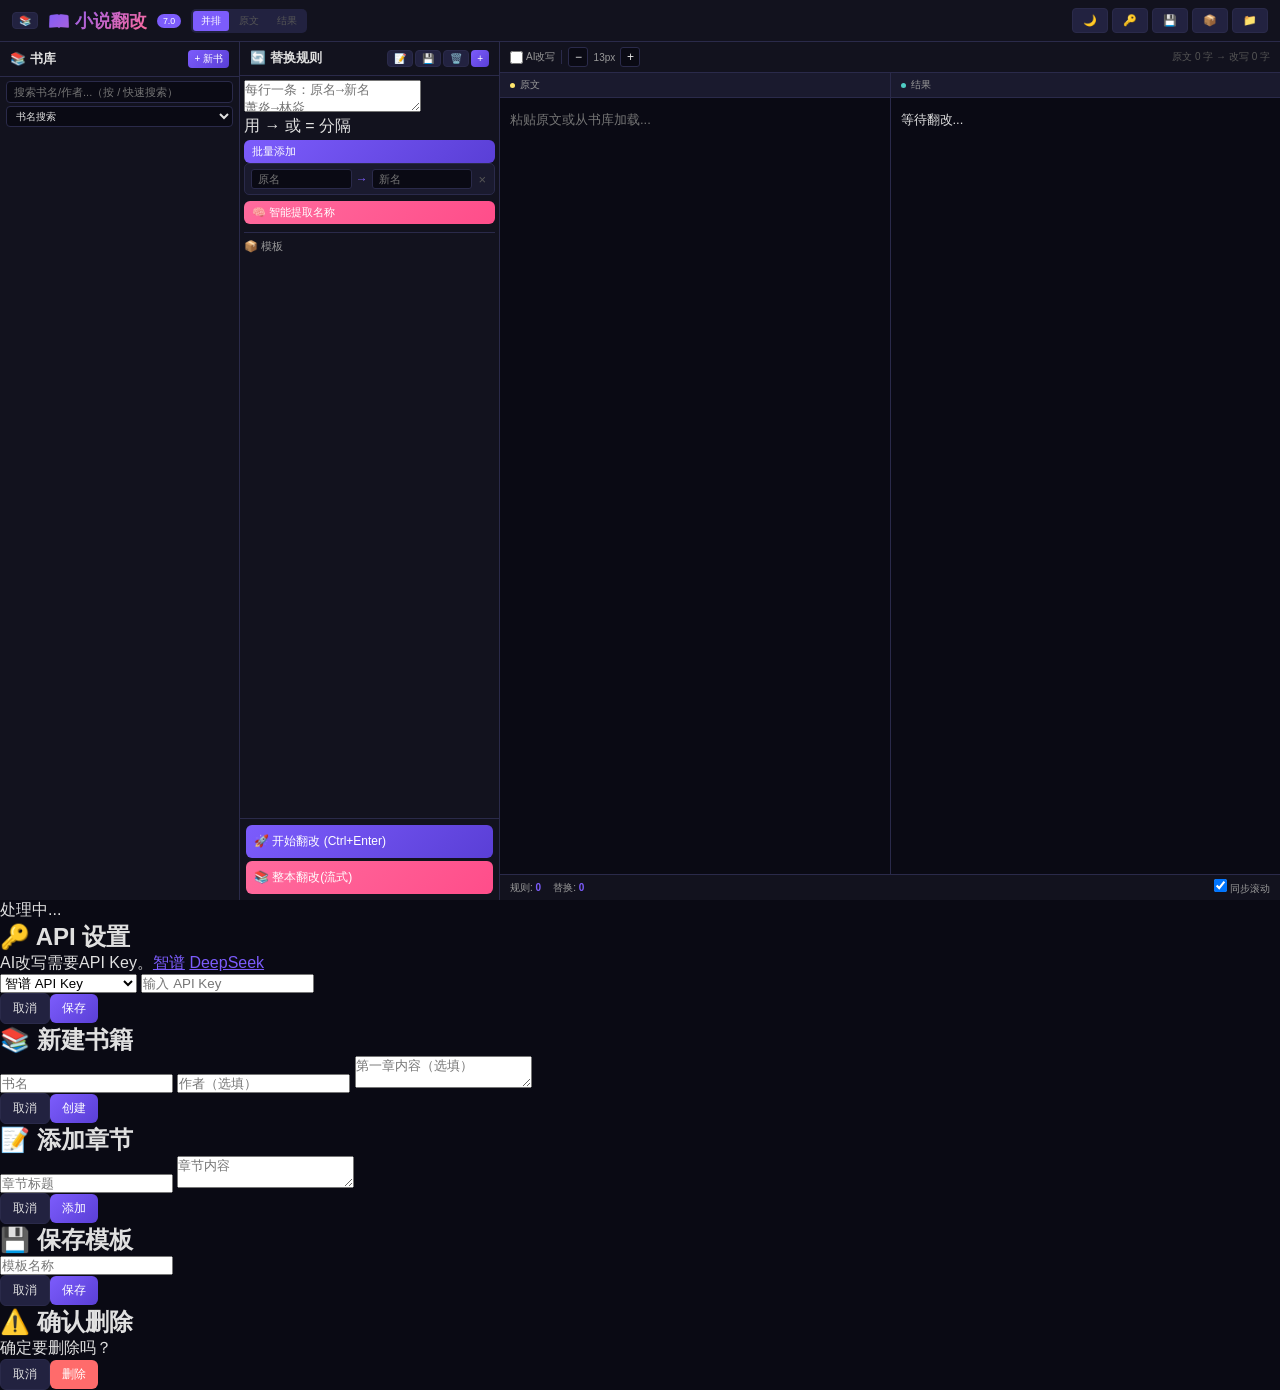
==== commit 9b7148b5: "v7.2.0: 键盘快捷键增强+章节导航+名称提取修复+renderBookList JS语法修复" ====
--- a/static/index.html
+++ b/static/index.html
@@ -43,7 +43,7 @@
     <div class="panel-l" id="panelL">
       <div class="ph"><h2>📚 书库</h2><button class="btn btn-p btn-xs" data-action="showModal" data-args="'addBookModal'">+ 新书</button></div>
       <div class="book-search">
-        <input id="bookSearch" placeholder="搜索书名/作者..." oninput="handleSearch()">
+        <input id="bookSearch" placeholder="搜索书名/作者...（按 / 快速搜索）" oninput="handleSearch()">
         <select id="searchScope" onchange="handleSearch()">
           <option value="title">书名搜索</option>
           <option value="content">内容搜索</option>
@@ -83,7 +83,7 @@
         </div>
       </div>
       <div style="padding:6px;border-top:1px solid var(--bd)">
-        <button class="btn btn-p" data-action="doRewrite" id="rewriteBtn" style="width:100%;padding:8px;font-size:12px">🚀 开始翻改</button>
+        <button class="btn btn-p" data-action="doRewrite" id="rewriteBtn" style="width:100%;padding:8px;font-size:12px" title="快捷键: Ctrl+Enter">🚀 开始翻改 (Ctrl+Enter)</button>
         <button class="btn btn-a" data-action="rewriteBookStream" id="rewriteBookBtn" style="width:100%;padding:8px;font-size:12px;margin-top:3px">📚 整本翻改(流式)</button>
         <div id="bookRewriteProgress" style="display:none;margin-top:4px">
           <div style="background:var(--sf2);border-radius:4px;overflow:hidden;height:16px;position:relative">
@@ -109,6 +109,7 @@
           <button class="font-btn" data-action="changeFontSize" data-args="1" title="增大字体">+</button>
         </div>
         <div class="counter">原文 <span id="cntO">0</span> 字 → 改写 <span id="cntR">0</span> 字</div>
+        <span id="chNav" style="display:none;margin-left:8px"></span>
       </div>
       <div class="cmp" id="cmpContainer">
         <div class="cmp-p" id="cmpOrig">
--- a/static/css/style.css
+++ b/static/css/style.css
@@ -32,6 +32,12 @@
 .btn-ok{background:var(--ok);color:var(--bg)}
 .btn-d{background:var(--dg);color:#fff}
 .btn-sm{padding:4px 8px;font-size:11px}
+
+/* 章节导航按钮 */
+#chNav{display:inline-flex;align-items:center;gap:2px;background:var(--sf3);border-radius:4px;padding:1px 3px}
+.ch-nav-btn{padding:2px 6px;border:none;background:none;color:var(--tx2);font-size:10px;cursor:pointer;border-radius:3px;transition:all .15s}
+.ch-nav-btn:hover:not(:disabled){color:var(--tx);background:var(--sf2)}
+.ch-nav-btn:disabled{opacity:.3;cursor:default}
 .btn-xs{padding:2px 6px;font-size:10px;border-radius:4px}
 .btn:disabled{opacity:.4;cursor:not-allowed;transform:none!important}
 
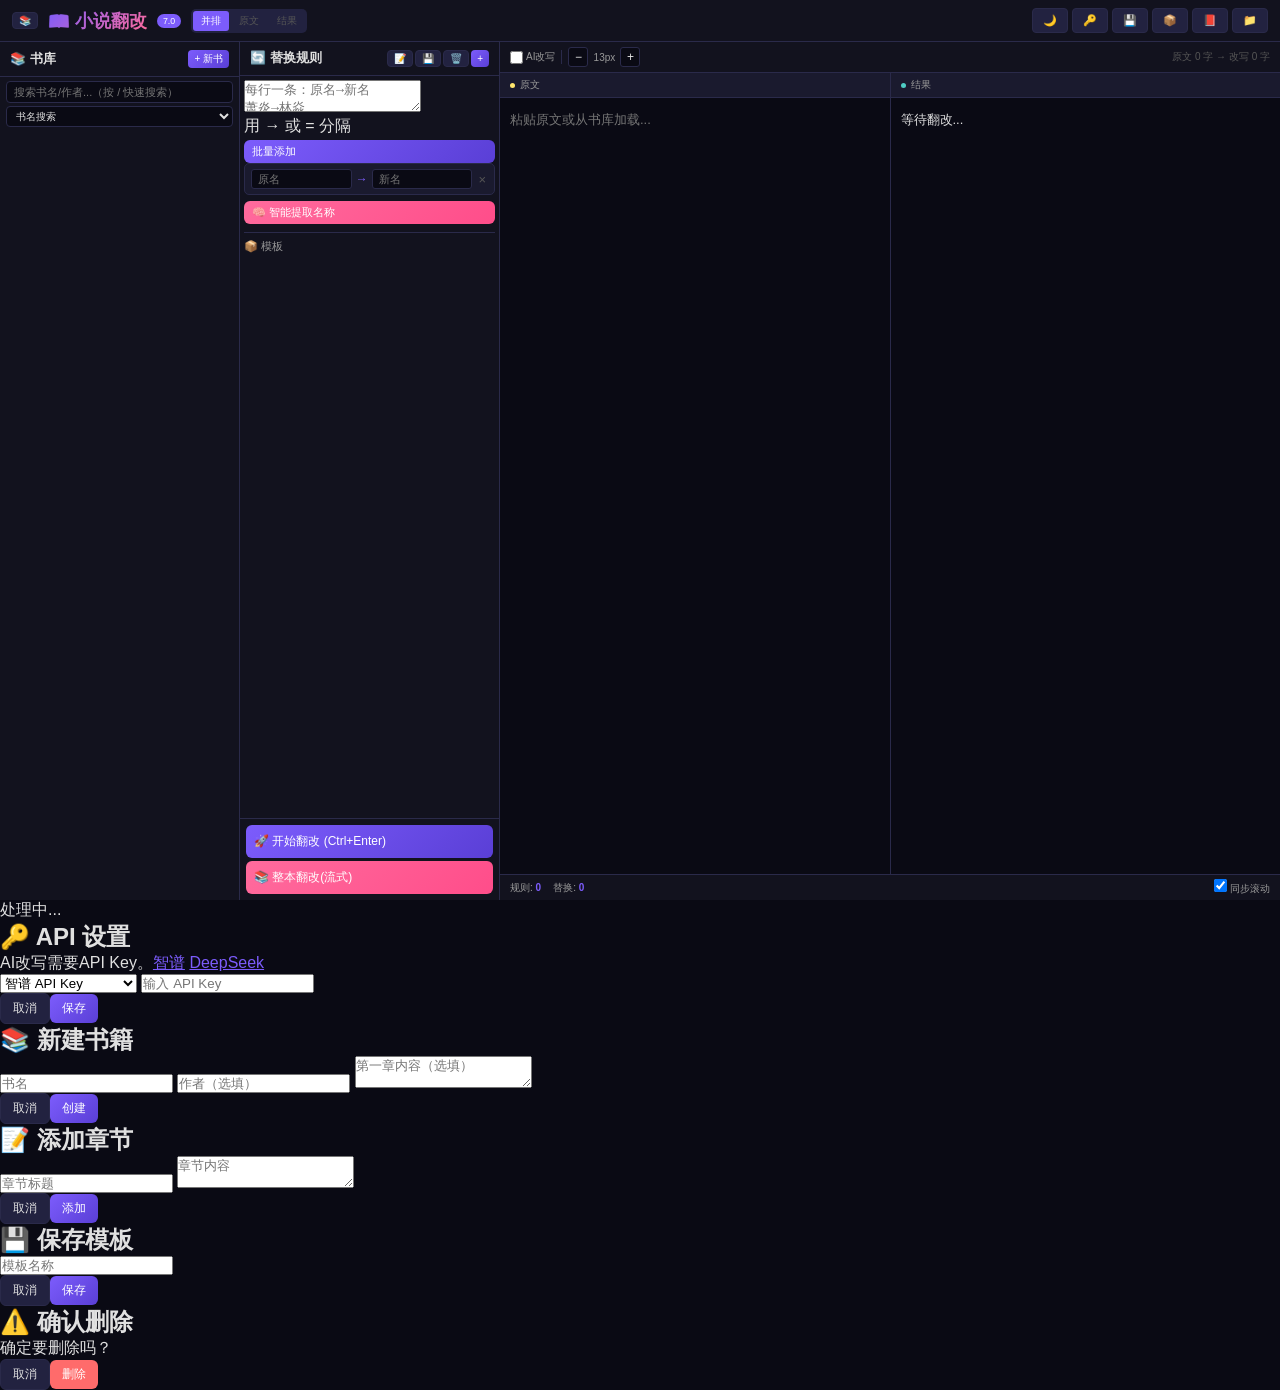
==== commit 40a10381: "v7.4.0: EPUB 整本导出 (backend + frontend + ebooklib dep)" ====
--- a/static/index.html
+++ b/static/index.html
@@ -10,7 +10,7 @@
 <meta property="og:description" content="AI驱动的小说文本改写平台，支持名称替换、句式改写、对照预览">
 <meta property="og:image" content="https://novel-rewriter.onrender.com/static/og-image.png">
 <link rel="icon" href="data:image/svg+xml,<svg xmlns='http://www.w3.org/2000/svg' viewBox='0 0 100 100'><text y='.9em' font-size='90'>📖</text></svg>">
-<title>小说翻改工具 v7.1.0</title>
+<title>小说翻改工具 v7.3.0</title>
 <link rel="manifest" href="/static/manifest.json">
 <link rel="stylesheet" href="/static/css/style.css">
 </head>
@@ -33,6 +33,7 @@
       <button class="btn btn-g btn-xs" data-action="showModal" data-args="'apiModal'" title="API设置">🔑</button>
       <button class="btn btn-g btn-xs" data-action="downloadResult" title="下载TXT">💾</button>
       <button class="btn btn-g btn-xs" data-action="downloadResultJson" title="下载JSON">📦</button>
+      <button class="btn btn-g btn-xs" data-action="downloadResultEpub" title="导出EPUB">📕</button>
       <button class="btn btn-g btn-xs" data-action="importFile" title="导入文件">📁</button>
       <input type="file" id="fileInput" accept=".txt,.md,.text" style="display:none" onchange="handleFile(event)">
     </div>
